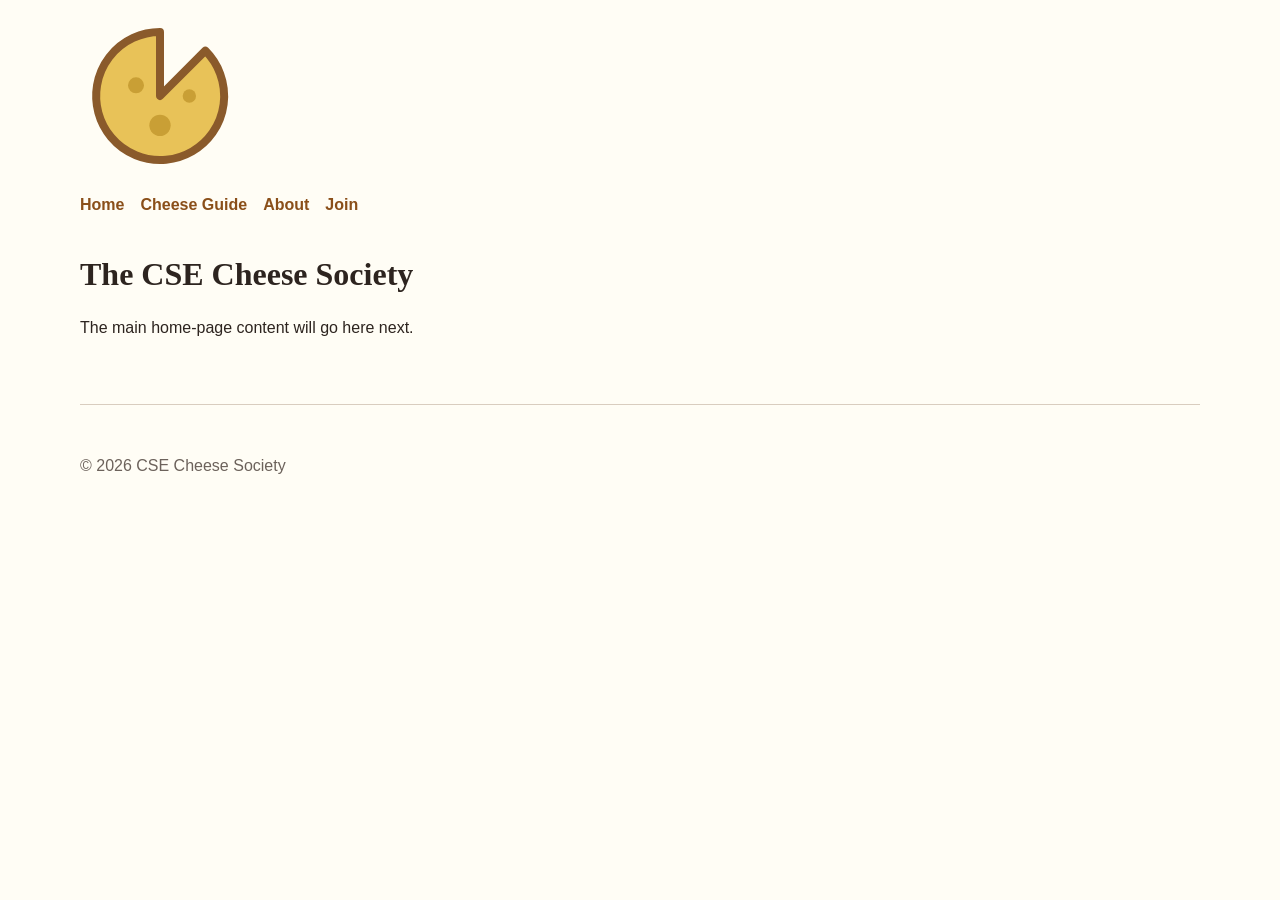
==== index.html @ e72d8ffc "Add changes to index.html tokens and styles" ====
<!doctype html>
<html lang="en">
<head>
    <meta charset="utf-8">
    <meta name="viewport" content="width=device-width, initial-scale=1">
    <meta name="description" content="The CSE Cheese Society">
    <title>Home | CSE Cheese Society</title>

    <link rel="stylesheet" href="styles/global.css">
    <link rel="stylesheet" href="styles/site.css">
</head>

<body>
    <a class="skip-link" href="#main-content">Skip to main content</a>

    <header class="site-header">
        <a href="index.html">
            <img src="images/logo.svg"
                 alt="CSE Cheese Society"
                 width="160"
                 height="160">
        </a>

        <nav aria-label="Main navigation">
            <ul>
                <li><a href="index.html" aria-current="page">Home</a></li>
                <li><a href="guide/index.html">Cheese Guide</a></li>
                <li><a href="about.html">About</a></li>
                <li><a href="join.html">Join</a></li>
            </ul>
        </nav>
    </header>

    <main id="main-content">
        <h1>The CSE Cheese Society</h1>

        <p>
            The main home-page content will go here next.
        </p>
    </main>

    <footer class="site-footer">
        <p>&copy; 2026 CSE Cheese Society</p>
    </footer>
</body>
</html>
---- styles/global.css ----
@import url("./tokens.css");

*,
*::before,
*::after {
    box-sizing: border-box;
}

html {
    font-family: var(--font-body);
    color: var(--color-text);
    background-color: var(--color-background);
    line-height: 1.6;
}

body {
    margin: 0;
    min-height: 100vh;
}

img,
svg {
    display: block;
    max-width: 100%;
}

a {
    color: var(--color-primary);
}

a:hover,
a:focus-visible {
    color: var(--color-primary-dark);
}

button,
input,
select,
textarea {
    font: inherit;
}

h1,
h2,
h3 {
    font-family: var(--font-heading);
    line-height: 1.2;
}

header,
main,
footer {
    width: min(100% - 2rem, var(--content-width));
    margin-inline: auto;
}

.site-header {
    padding-block: var(--space-md);
}

.site-header nav ul {
    display: flex;
    flex-wrap: wrap;
    gap: var(--space-md);
    padding: 0;
    margin: var(--space-md) 0 0;
    list-style: none;
}

.site-header nav a {
    font-weight: bold;
    text-decoration: none;
}

.site-footer {
    padding-block: var(--space-lg);
    margin-top: var(--space-xl);
    border-top: 1px solid var(--color-border);
    color: var(--color-muted);
}

.skip-link {
    position: absolute;
    top: -5rem;
    left: var(--space-md);
    z-index: 100;
    padding: var(--space-sm) var(--space-md);
    background: var(--color-text);
    color: white;
}

.skip-link:focus {
    top: var(--space-md);
}

@media (max-width: 375px) {
    .site-header nav ul {
        flex-direction: column;
        gap: var(--space-sm);
    }
}

@media (prefers-reduced-motion: no-preference) {
    @view-transition {
        navigation: auto;
    }
}
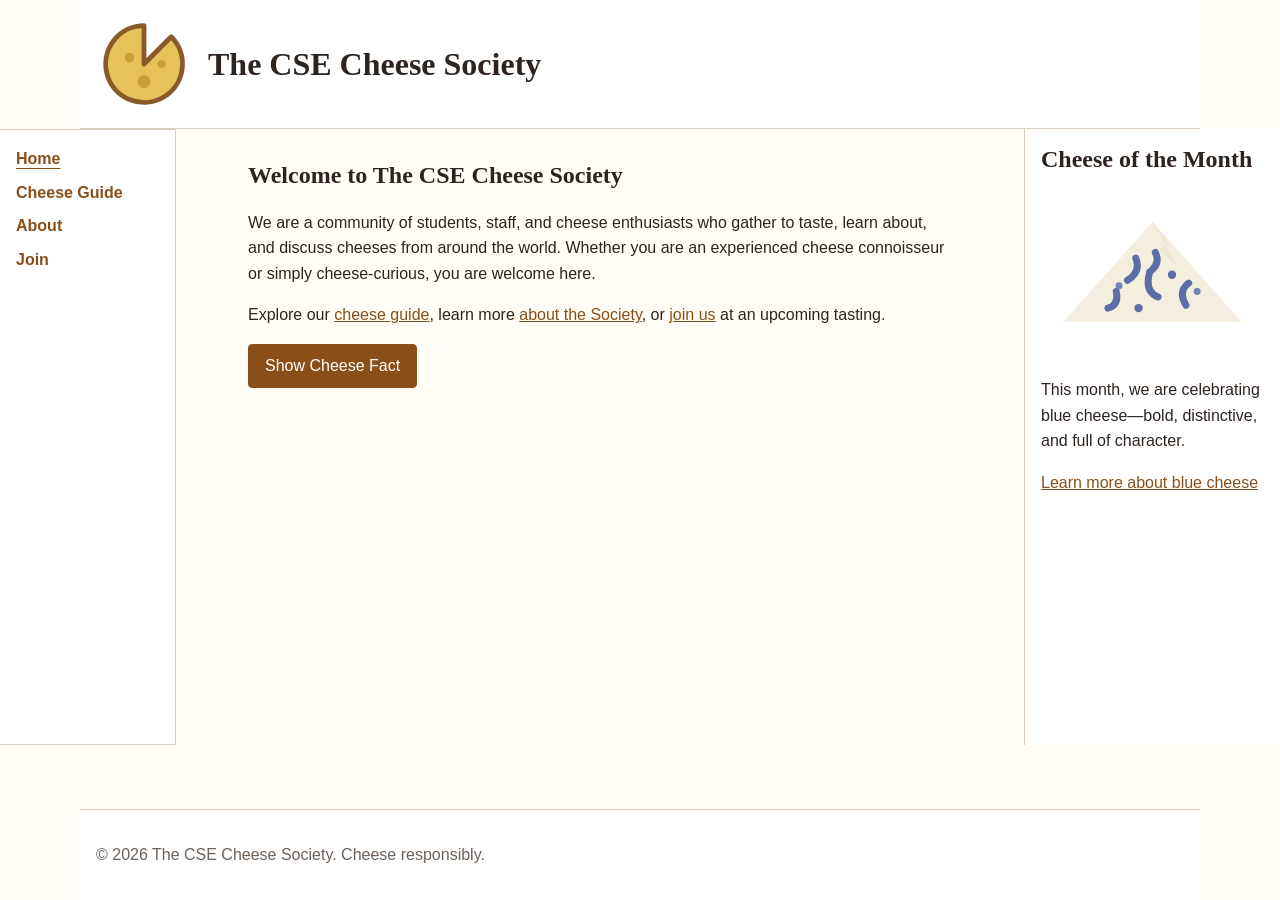
==== commit 5e58c7f6: "Fix root home page" ====
--- a/index.html
+++ b/index.html
@@ -3,44 +3,104 @@
 <head>
     <meta charset="utf-8">
     <meta name="viewport" content="width=device-width, initial-scale=1">
-    <meta name="description" content="The CSE Cheese Society">
+
+    <meta
+        name="description"
+        content="The CSE Cheese Society is a community of students, staff, and cheese enthusiasts."
+    >
+
     <title>Home | CSE Cheese Society</title>
 
+    <link rel="stylesheet" href="styles/tokens.css">
     <link rel="stylesheet" href="styles/global.css">
     <link rel="stylesheet" href="styles/site.css">
+    <link rel="stylesheet" href="styles/home.css">
 </head>
 
-<body>
-    <a class="skip-link" href="#main-content">Skip to main content</a>
-
+<body class="home-page">
     <header class="site-header">
-        <a href="index.html">
-            <img src="images/logo.svg"
-                 alt="CSE Cheese Society"
-                 width="160"
-                 height="160">
+        <a href="index.html" class="site-logo">
+            <img
+                src="images/logo.svg"
+                alt="CSE Cheese Society"
+                width="160"
+                height="160"
+            >
         </a>
 
-        <nav aria-label="Main navigation">
-            <ul>
-                <li><a href="index.html" aria-current="page">Home</a></li>
-                <li><a href="guide/index.html">Cheese Guide</a></li>
-                <li><a href="about.html">About</a></li>
-                <li><a href="join.html">Join</a></li>
-            </ul>
-        </nav>
+        <h1>The CSE Cheese Society</h1>
     </header>
 
-    <main id="main-content">
-        <h1>The CSE Cheese Society</h1>
+    <nav class="site-navigation" aria-label="Main navigation">
+        <ul>
+            <li><a href="index.html" aria-current="page">Home</a></li>
+            <li><a href="guide/index.html">Cheese Guide</a></li>
+            <li><a href="about.html">About</a></li>
+            <li><a href="join.html">Join</a></li>
+        </ul>
+    </nav>
+
+    <main id="main-content" class="home-content">
+        <h2>Welcome to The CSE Cheese Society</h2>
 
         <p>
-            The main home-page content will go here next.
+            We are a community of students, staff, and cheese enthusiasts who
+            gather to taste, learn about, and discuss cheeses from around the
+            world. Whether you are an experienced cheese connoisseur or simply
+            cheese-curious, you are welcome here.
         </p>
+
+        <p>
+            Explore our <a href="guide/index.html">cheese guide</a>, learn more
+            <a href="about.html">about the Society</a>, or
+            <a href="join.html">join us</a> at an upcoming tasting.
+        </p>
+
+        <button
+            class="fact-button"
+            type="button"
+            commandfor="cheese-fact"
+            command="toggle-popover"
+        >
+            Show Cheese Fact
+        </button>
+
+        <section
+            id="cheese-fact"
+            class="cheese-fact"
+            popover
+        >
+            <h2>Cheese Fact</h2>
+
+            <p>
+                Cheese is one of the world’s oldest prepared foods, with
+                evidence of cheesemaking dating back thousands of years.
+            </p>
+        </section>
     </main>
 
+    <aside class="cheese-month">
+        <h2>Cheese of the Month</h2>
+
+        <img
+            src="images/cheese-blue.svg"
+            alt="Illustration of blue cheese"
+            width="400"
+            height="300"
+        >
+
+        <p>
+            This month, we are celebrating blue cheese—bold, distinctive, and
+            full of character.
+        </p>
+
+        <p>
+            <a href="guide/blue.html">Learn more about blue cheese</a>
+        </p>
+    </aside>
+
     <footer class="site-footer">
-        <p>&copy; 2026 CSE Cheese Society</p>
+        <p>&copy; 2026 The CSE Cheese Society. Cheese responsibly.</p>
     </footer>
 </body>
 </html>
--- a/styles/tokens.css
+++ b/styles/tokens.css
@@ -0,0 +1,26 @@
+:root {
+    --color-background: #fffdf5;
+    --color-surface: #ffffff;
+    --color-text: #2d241f;
+    --color-muted: #6c625b;
+    --color-primary: #8a4f19;
+    --color-primary-dark: #62350f;
+    --color-accent: #f2c14e;
+    --color-border: #d9cdbf;
+
+    --border: 1px solid #d9cdbf;
+    
+    --font-body: Arial, Helvetica, sans-serif;
+    --font-heading: Georgia, "Times New Roman", serif;
+
+    --space-xs: 0.25rem;
+    --space-sm: 0.5rem;
+    --space-md: 1rem;
+    --space-lg: 2rem;
+    --space-xl: 4rem;
+
+    --radius-sm: 0.25rem;
+    --radius-md: 0.75rem;
+
+    --content-width: 70rem;
+}
--- a/styles/site.css
+++ b/styles/site.css
@@ -0,0 +1,86 @@
+
+
+.site-header {
+    display: flex;
+    align-items: center;
+    gap: var(--space-md);
+    padding-block: var(--space-sm);
+}
+
+.site-header h1 {
+    margin: 0;
+    font-family: var(--font-heading);
+}
+
+.site-logo img {
+    width: 6rem;
+    height: auto;
+}
+
+.site-navigation {
+    padding-block: var(--space-sm);
+    border-block: 1px solid var(--color-border);
+}
+
+.site-navigation ul {
+    display: flex;
+    flex-wrap: wrap;
+    gap: var(--space-md);
+    margin: 0;
+    padding: 0;
+    list-style: none;
+}
+
+.site-navigation a {
+    color: var(--color-primary);
+    text-decoration: none;
+    font-weight: bold;
+}
+
+.site-navigation a:hover,
+.site-navigation a:focus-visible {
+    color: var(--color-primary-dark);
+}
+
+.site-navigation a[aria-current="page"] {
+    text-decoration: underline;
+    text-underline-offset: .25rem;
+}
+
+
+
+blockquote {
+    margin: 0;
+    padding-left: var(--space-md);
+    border-left: 3px solid var(--color-border);
+    font-style: italic;
+}
+
+blockquote footer {
+    margin-top: var(--space-sm);
+    font-style: normal;
+}
+
+.site-footer {
+    padding-block: var(--space-md);
+    border-top: 1px solid var(--color-border);
+    color: var(--color-muted);
+}
+
+@media (max-width: 40rem) {
+    .site-header {
+        flex-direction: column;
+        align-items: flex-start;
+    }
+
+    .site-navigation ul {
+        flex-direction: column;
+        gap: var(--space-sm);
+    }
+}
+
+@media (prefers-reduced-motion: no-preference) {
+    @view-transition {
+        navigation: auto;
+    }
+}
--- a/styles/home.css
+++ b/styles/home.css
@@ -0,0 +1,117 @@
+.home-page {
+    --nav-width: 11rem;
+    --aside-width: 16rem;
+
+    display: grid;
+    grid-template-areas:
+        "header header header"
+        "nav main aside"
+        "footer footer footer";
+    grid-template-columns: var(--nav-width) minmax(0, 1fr) var(--aside-width);
+    grid-template-rows: auto 1fr auto;
+    min-height: 100svh;
+}
+
+.home-page > .site-header {
+    grid-area: header;
+    padding: var(--space-md);
+    border-block-end: 1px solid var(--color-border);
+    background-color: var(--color-surface);
+}
+
+.home-page > .site-navigation {
+    grid-area: nav;
+    padding: var(--space-md);
+    border-inline-end: 1px solid var(--color-border);
+    background-color: var(--color-surface);
+}
+
+.home-page > .site-navigation ul {
+    display: block;
+}
+
+.home-page > .site-navigation li {
+    margin-block-end: var(--space-sm);
+}
+
+.home-page > .home-content {
+    grid-area: main;
+    padding: var(--space-lg);
+}
+
+.home-page > .cheese-month {
+    grid-area: aside;
+    padding: var(--space-md);
+    border-inline-start: 1px solid var(--color-border);
+    background-color: var(--color-surface);
+}
+
+.home-page > .site-footer {
+    grid-area: footer;
+    padding: var(--space-md);
+    border-block-start: 1px solid var(--color-border);
+    background-color: var(--color-surface);
+}
+
+.home-content {
+    max-width: 48rem;
+}
+
+.home-content h2,
+.cheese-month h2 {
+    margin-block-start: 0;
+}
+
+.cheese-month img {
+    width: 100%;
+    height: auto;
+    margin-block: var(--space-md);
+}
+
+.fact-button {
+    display: inline-block;
+    padding: var(--space-sm) var(--space-md);
+    border: 1px solid var(--color-primary);
+    border-radius: var(--radius-sm);
+    background-color: var(--color-primary);
+    color: white;
+    font: inherit;
+    cursor: pointer;
+}
+
+.fact-button:hover,
+.fact-button:focus-visible {
+    background-color: var(--color-primary-dark);
+}
+
+.cheese-fact {
+    max-width: 24rem;
+    padding: var(--space-md);
+    border: 1px solid var(--color-border);
+    border-radius: var(--radius-md);
+    background-color: var(--color-surface);
+    color: var(--color-text);
+}
+
+.cheese-fact h2 {
+    margin-block-start: 0;
+}
+
+@media (max-width: 40rem) {
+    .home-page {
+        grid-template-areas:
+            "header"
+            "nav"
+            "main"
+            "aside"
+            "footer";
+        grid-template-columns: 1fr;
+        grid-template-rows: auto auto 1fr auto auto;
+    }
+
+    .home-page > .site-navigation,
+    .home-page > .cheese-month {
+        border-inline: none;
+        border-block-end: 1px solid var(--color-border);
+    }
+}
